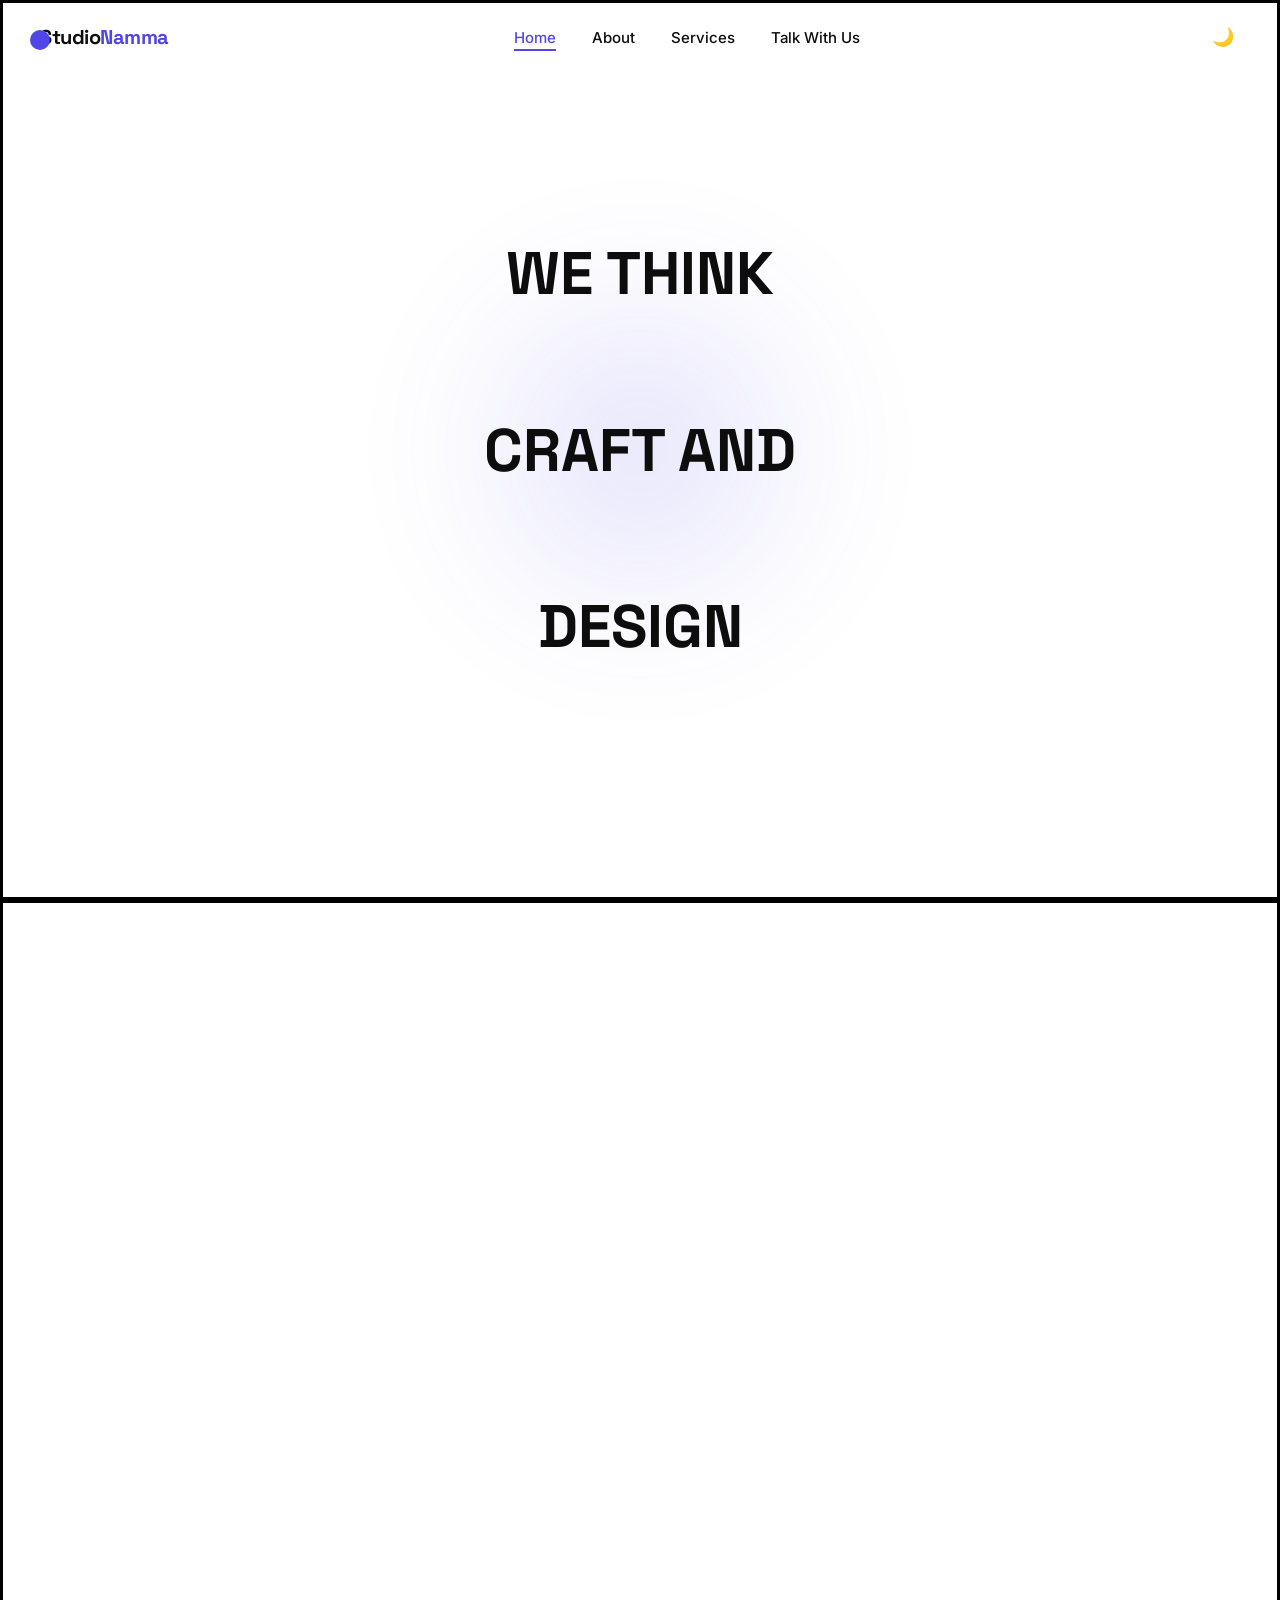
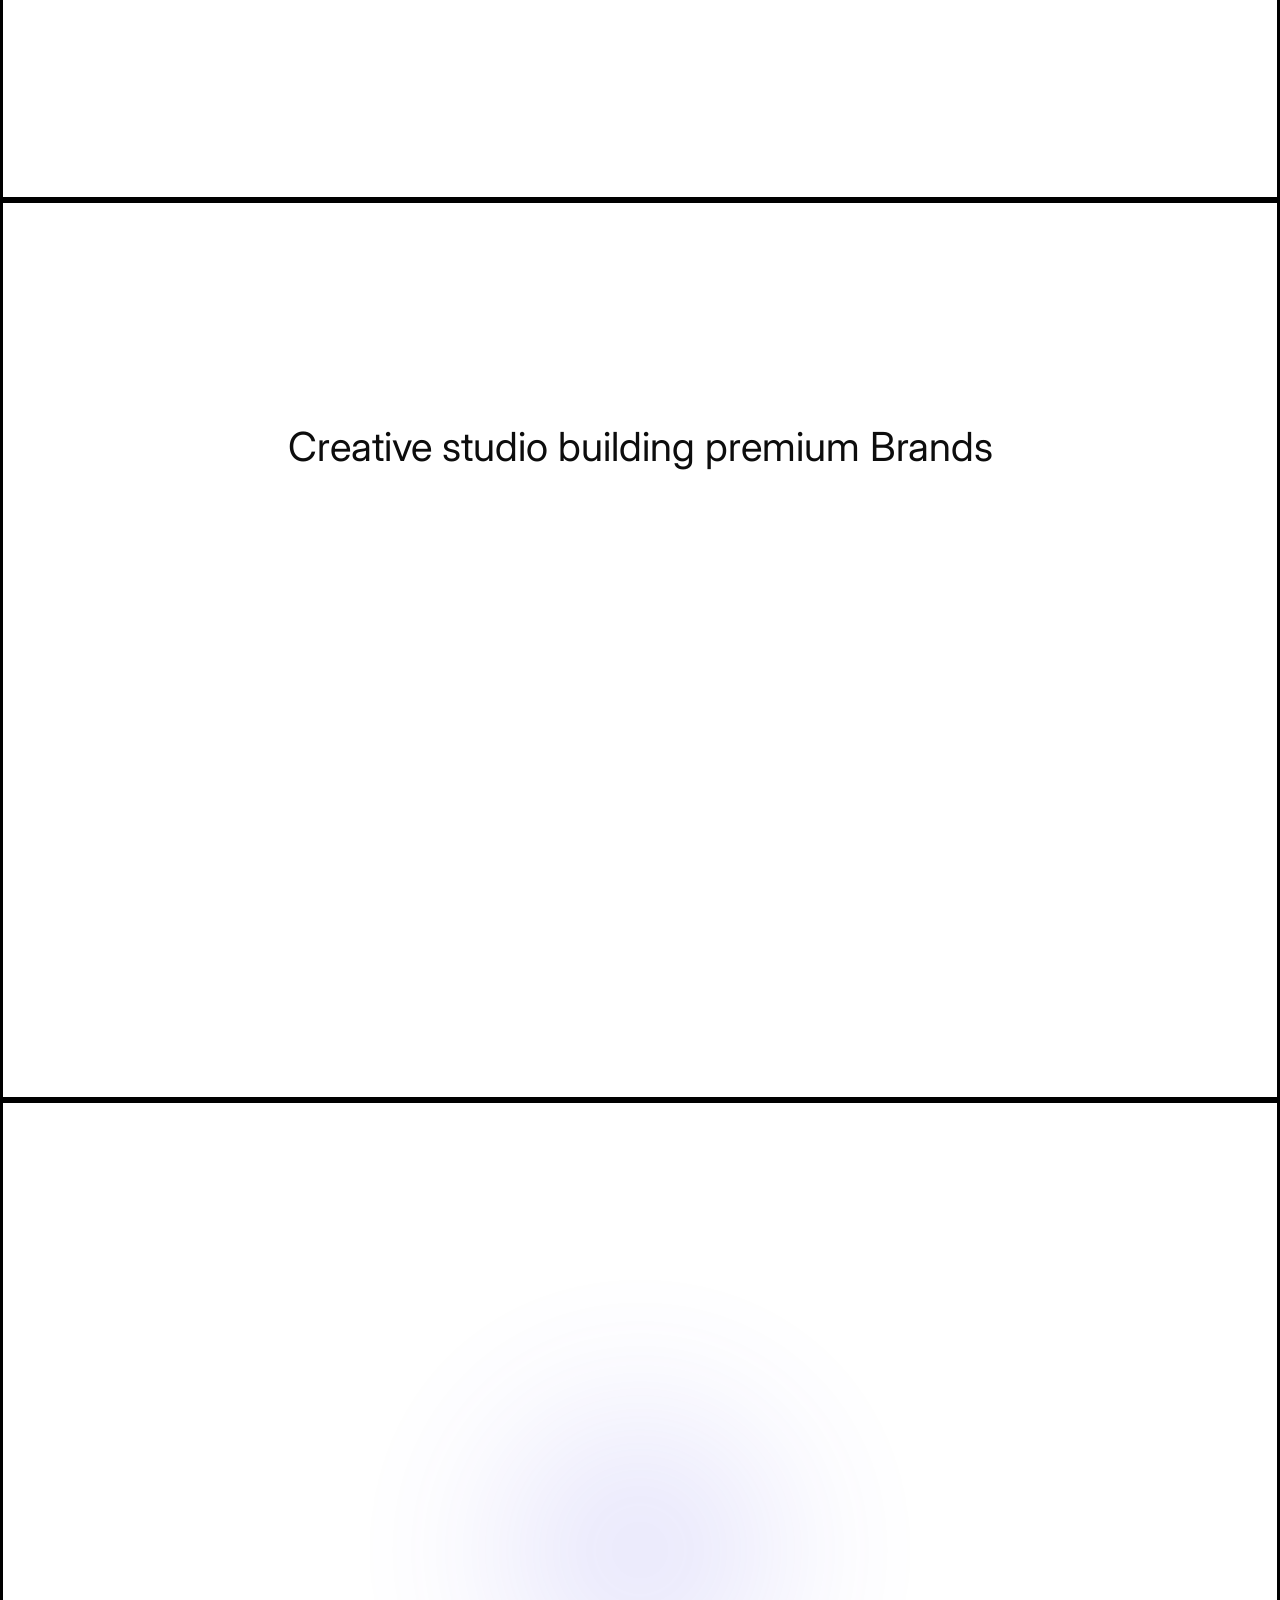
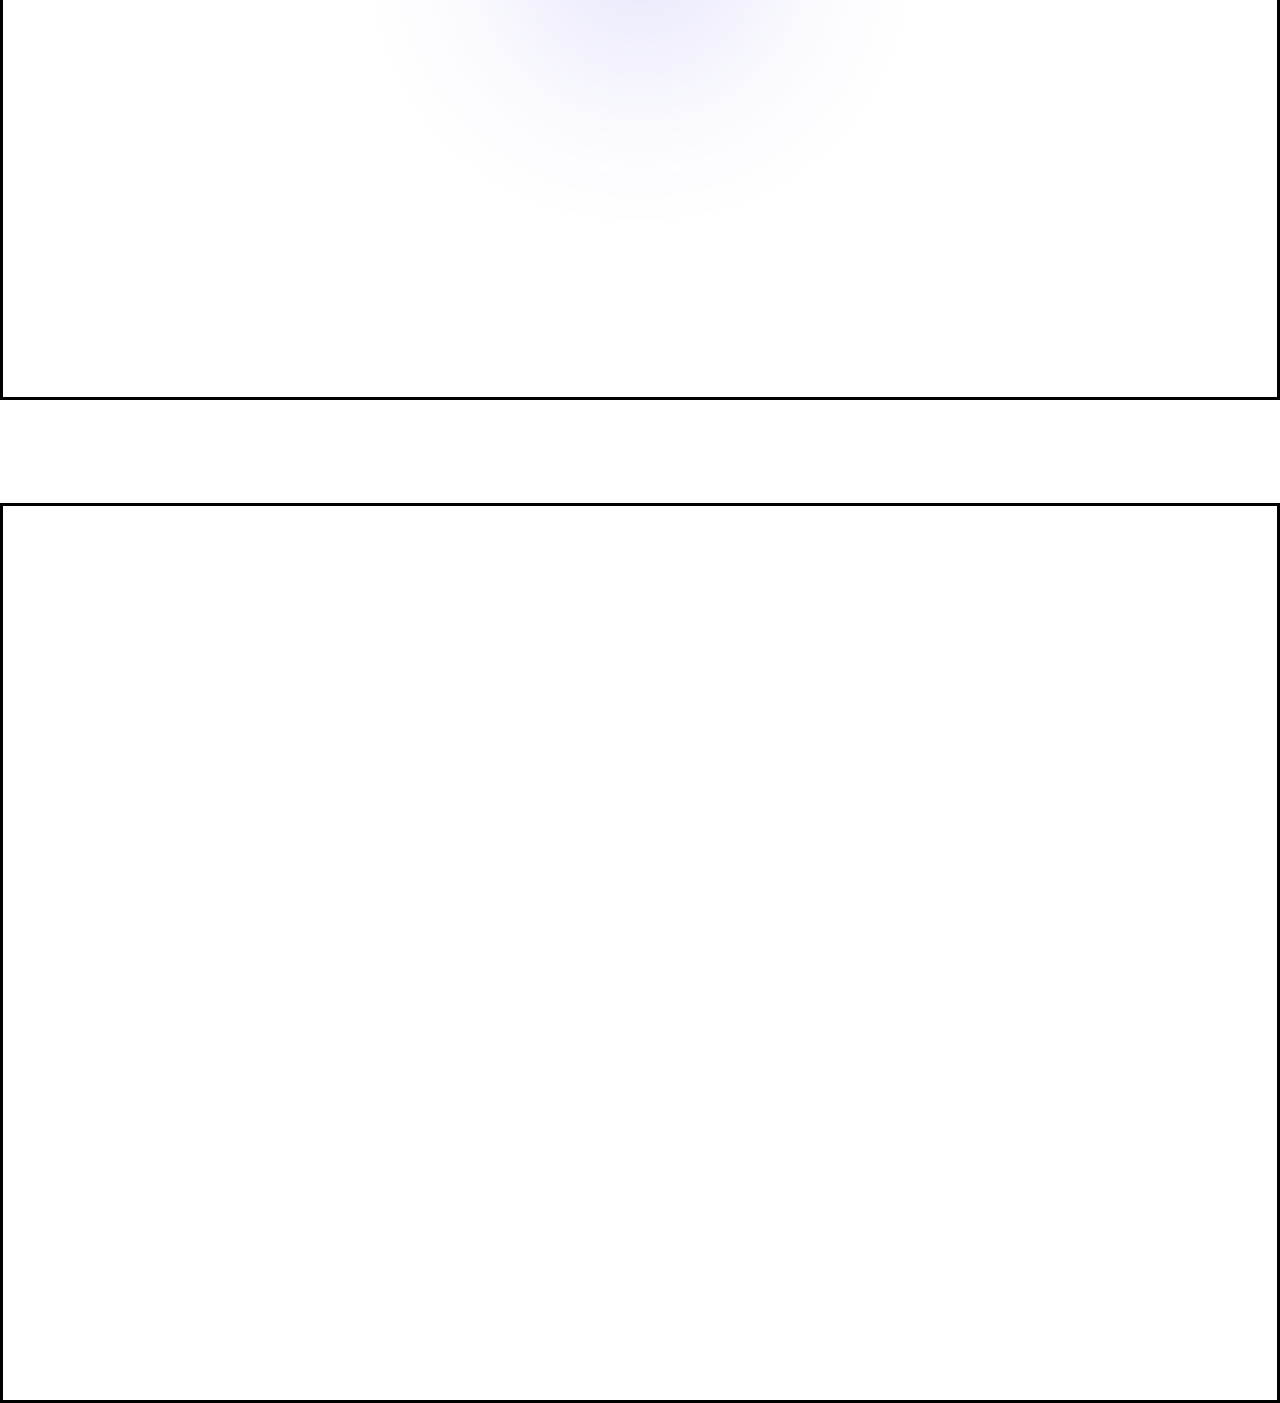
==== index.html @ 1e53c31f "Initial commit Created from https://vercel.com/new" ====
<!DOCTYPE html>
<html lang="en">

<head>
  <meta charset="UTF-8">
  <meta name="viewport" content="width=device-width, initial-scale=1.0">
  <title>Studio Namma — Home</title>
  <link rel="stylesheet" href="./nav.css">
  <style>
    .section {
      border: 3px solid black;
      font-size: 250%;
    }

    .section > iframe {
      width: 100%;
      height: 100%;
      pointer-events: none;
    }

    .gallery-grid {
      display: grid;
      grid-template-columns: repeat(2, 1fr);
      gap: 15px;
      overflow: hidden;
      padding: 24px;
    }

    .gallery-grid > div > img {
      width: 100%;
    }

    .slide-left {
      transform: translateX(-50%) translateY(40%) rotateZ(-20deg);
      transition: transform 0.6s cubic-bezier(0.65, 0, 0.35, 1);
    }

    .slide-right {
      transform: translateX(50%) translateY(40%) rotateZ(20deg);
      transition: transform 0.6s cubic-bezier(0.65, 0, 0.35, 1);
    }

    .gallery-grid > .show > img {
      transform: translateX(0);
    }

    #video-preview {
      position: fixed;
      left: 0;
      top: 0;
      transform: translate(0%, 0%);
      border: 2px solid black;
      z-index: 9999;
      width: 100px;
      height: 180px;
      display: none;
      transition: width .3s cubic-bezier(0.65, 0, 0.35, 1), height .3s cubic-bezier(0.65, 0, 0.35, 1);
      pointer-events: none;
    }

    #video-preview iframe {
      width: 100%;
      height: 100%;
    }

    .showcase h1 {
      transition: color 0.3s ease;
    }
  </style>
</head>

<body>
  <div id="progress-bar"></div>

  <nav class="navbar" id="navbar">
    <a href="index.html" class="brand">Studio<span>Namma</span></a>

    <ul class="nav-menu" id="navMenu">
      <li><a href="index.html">Home</a></li>
      <li><a href="about.html">About</a></li>
      <li><a href="services.html">Services</a></li>
      <li><a href="contact.html">Talk With Us</a></li>
    </ul>

    <div class="nav-actions">
      <button id="themeSwitch" class="theme-switch" aria-label="Toggle dark mode">🌙</button>
      <button id="menuToggle" class="menu-toggle" aria-label="Open menu">
        <span></span><span></span><span></span>
      </button>
    </div>
  </nav>

  <div id="pointer"></div>

  <div id="video-preview">
    <iframe src="https://player.vimeo.com/video/1127104834?background=1&autoplay=1&muted=1&loop=1" frameborder="0"
      allow="autoplay; fullscreen">
    </iframe>
  </div>

  <section class="section">
    <div class="glow"></div>
    <h1 class="animate">WE THINK</h1>
    <h1 class="animate">CRAFT AND</h1>
    <h1 class="animate">DESIGN</h1>
  </section>

  <section class="section">
    <iframe
      src="https://player.vimeo.com/video/1127104834?background=1&amp;badge=0&amp;autopause=0&amp;player_id=0&amp;app_id=58479&amp;autoplay=1&amp;muted=1&amp;loop=1"
      frameborder="0" allow="autoplay; fullscreen; picture-in-picture; clipboard-write; encrypted-media; web-share"
      referrerpolicy="strict-origin-when-cross-origin" title="Showreel_Namma_EN" data-ready="true">
    </iframe>
  </section>

  <section class="section">
    <p class="reveal-up">Creative studio building premium Brands</p>
    <h2 class="animate">It's never "just a website."
      Every detail matters.
      We craft digital experiences.
      Your design. Our obsession.
      Your brand. Our playground.</h2>
  </section>

  <section class="section">
    <div class="glow"></div>
    <h1 class="animate">PLAYGROUND</h1>
  </section>


  <section class="gallery-grid">
    <div>
      <img class="slide-left"
        src="https://cdn.prod.website-files.com/67aca0c732855fc2a1f2c4fc/68beb68ead192a24f9ad4372_silvr%20case%20cover%20(1).webp"
        alt="">
    </div>
    <div>
      <img class="slide-right"
        src="https://cdn.prod.website-files.com/67aca0c732855fc2a1f2c4fc/68beb68ead192a24f9ad4372_silvr%20case%20cover%20(1).webp"
        alt="">
    </div>
    <div>
      <img class="slide-left"
        src="https://cdn.prod.website-files.com/67aca0c732855fc2a1f2c4fc/68beb68ead192a24f9ad4372_silvr%20case%20cover%20(1).webp"
        alt="">
    </div>
    <div>
      <img class="slide-right"
        src="https://cdn.prod.website-files.com/67aca0c732855fc2a1f2c4fc/68beb68ead192a24f9ad4372_silvr%20case%20cover%20(1).webp"
        alt="">
    </div>
  </section>


  <section class="section showcase">
    <h1 class="animate">ART DIRECTION</h1>
    <h1 class="animate">BRANDING</h1>
    <h1 class="animate">WEBFLOW</h1>
  </section>

  <script src="./nav.js"></script>

  <script>
    let observer2 = new IntersectionObserver((entries) => {
      entries.forEach((entry) => {
        if (entry.isIntersecting == true) {
          entry.target.classList.add("show")
        }
      })
    })

    let images = document.querySelectorAll(".gallery-grid > div");

    images.forEach((img) => {
      observer2.observe(img)
    })


    let list = document.querySelectorAll(".showcase > h1");

    list.forEach((element) => {
      element.addEventListener("mouseenter", (event) => {
        list.forEach((text) => {
          if (text.innerText == event.target.innerText) {
            text.style.color = "black"
          }
          else {
            text.style.color = "gray"
          }
        })
      })
    })


    const pointer = document.getElementById("pointer");
    let videoPreview = document.getElementById("video-preview")

    document.addEventListener("mousemove", (e) => {
      videoPreview.style.left = e.clientX + "px";
      videoPreview.style.top = e.clientY + "px";
    });

    const sections = document.querySelectorAll(".section");

    sections.forEach((section, index) => {
      section.addEventListener("mouseenter", () => {
        if (index === 0) {
          videoPreview.style.transform = "translate(20%, 20%)";
          videoPreview.style.display = "block";
          pointer.style.display = "none"
        } else {
          pointer.style.display = "block"
          videoPreview.style.display = "none";
        }
      });

      section.addEventListener("mouseleave", () => {
        videoPreview.style.display = "none";
        pointer.style.display = "block"
      });
    });
  </script>
</body>

</html>
---- nav.css ----
@import url('https://fonts.googleapis.com/css2?family=Space+Grotesk:wght@400;500;700&family=Inter:wght@400;500&display=swap');

:root {
  --bg: #ffffff;
  --text: #0d0d0d;
  --accent: #4f46e5;
  --gray: #767676;
  --nav-bg: rgba(255, 255, 255, 0.85);
}

html[data-theme="dark"] {
  --bg: #0d0d0d;
  --text: #ffffff;
  --gray: #a0a0a0;
  --nav-bg: rgba(13, 13, 13, 0.85);
}

* {
  box-sizing: border-box;
}

html {
  scroll-behavior: smooth;
}

body {
  margin: 0;
  font-family: 'Inter', sans-serif;
  background: var(--bg);
  color: var(--text);
  opacity: 0;
  animation: pageFadeIn 0.9s cubic-bezier(0.16, 1, 0.3, 1) forwards;
  transition: background 0.4s cubic-bezier(0.65, 0, 0.35, 1), color 0.4s cubic-bezier(0.65, 0, 0.35, 1);
}

@keyframes pageFadeIn {
  from {
    opacity: 0;
    transform: translateY(12px);
  }
  to {
    opacity: 1;
    transform: translateY(0);
  }
}

h1, h2, h3, .brand {
  font-family: 'Space Grotesk', sans-serif;
}

#progress-bar {
  position: fixed;
  top: 0;
  left: 0;
  height: 3px;
  width: 0%;
  background: var(--accent);
  z-index: 1200;
  transition: width 0.12s ease-out;
}

.navbar {
  position: fixed;
  top: 0;
  left: 0;
  width: 100%;
  display: flex;
  align-items: center;
  justify-content: space-between;
  padding: 24px 40px;
  z-index: 1000;
  background: transparent;
  transition: background 0.4s cubic-bezier(0.65, 0, 0.35, 1), padding 0.4s cubic-bezier(0.65, 0, 0.35, 1), backdrop-filter 0.4s ease;
}

.navbar.scrolled {
  background: var(--nav-bg);
  backdrop-filter: blur(10px);
  padding: 16px 40px;
  box-shadow: 0 1px 0 rgba(128, 128, 128, 0.15);
}

.brand {
  font-weight: 700;
  font-size: 20px;
  text-decoration: none;
  color: var(--text);
  letter-spacing: -0.5px;
  display: inline-block;
  transition: letter-spacing 0.3s cubic-bezier(0.65, 0, 0.35, 1);
}

.brand:hover {
  letter-spacing: 0.5px;
}

.brand span {
  color: var(--accent);
}

.nav-menu {
  display: flex;
  list-style: none;
  gap: 36px;
  margin: 0;
  padding: 0;
}

.nav-menu a {
  position: relative;
  text-decoration: none;
  color: var(--text);
  font-size: 15px;
  font-weight: 500;
  padding-bottom: 4px;
  transition: color 0.3s ease;
}

.nav-menu a::after {
  content: "";
  position: absolute;
  left: 0;
  bottom: 0;
  width: 100%;
  height: 2px;
  background: var(--accent);
  transform: scaleX(0);
  transform-origin: right;
  transition: transform 0.35s cubic-bezier(0.65, 0, 0.35, 1);
}

.nav-menu a:hover::after,
.nav-menu a.active::after {
  transform: scaleX(1);
  transform-origin: left;
}

.nav-menu a:hover {
  color: var(--accent);
}

.nav-menu a.active {
  color: var(--accent);
}

.nav-actions {
  display: flex;
  align-items: center;
  gap: 18px;
}

.theme-switch {
  border: none;
  background: none;
  font-size: 18px;
  cursor: pointer;
  line-height: 1;
  transition: transform 0.4s cubic-bezier(0.34, 1.56, 0.64, 1);
}

.theme-switch:hover {
  transform: scale(1.25) rotate(20deg);
}

.theme-switch:active {
  transform: scale(0.9) rotate(20deg);
}

.menu-toggle {
  display: none;
  flex-direction: column;
  justify-content: space-between;
  width: 26px;
  height: 18px;
  border: none;
  background: none;
  cursor: pointer;
  padding: 0;
  z-index: 1001;
}

.menu-toggle span {
  display: block;
  height: 2px;
  width: 100%;
  background: var(--text);
  border-radius: 2px;
  transition: transform 0.35s cubic-bezier(0.65, 0, 0.35, 1), opacity 0.25s ease;
}

.menu-toggle.open span:nth-child(1) {
  transform: translateY(8px) rotate(45deg);
}

.menu-toggle.open span:nth-child(2) {
  opacity: 0;
}

.menu-toggle.open span:nth-child(3) {
  transform: translateY(-8px) rotate(-45deg);
}

@media (max-width: 768px) {
  .menu-toggle {
    display: flex;
  }

  .nav-menu {
    position: fixed;
    top: 0;
    right: 0;
    height: 100vh;
    width: 70%;
    max-width: 320px;
    background: var(--bg);
    flex-direction: column;
    justify-content: center;
    align-items: flex-start;
    padding: 40px;
    gap: 28px;
    transform: translateX(100%);
    transition: transform 0.5s cubic-bezier(0.65, 0, 0.35, 1);
    box-shadow: -4px 0 30px rgba(0, 0, 0, 0.15);
  }

  .nav-menu.open {
    transform: translateX(0);
  }

  .nav-menu li {
    opacity: 0;
    transform: translateY(12px);
    transition: opacity 0.4s ease, transform 0.4s ease;
  }

  .nav-menu.open li {
    opacity: 1;
    transform: translateY(0);
  }

  .nav-menu.open li:nth-child(1) { transition-delay: 0.1s; }
  .nav-menu.open li:nth-child(2) { transition-delay: 0.18s; }
  .nav-menu.open li:nth-child(3) { transition-delay: 0.26s; }
  .nav-menu.open li:nth-child(4) { transition-delay: 0.34s; }

  .nav-menu a {
    font-size: 22px;
  }
}

.section {
  position: relative;
  display: flex;
  flex-direction: column;
  align-items: center;
  justify-content: center;
  min-height: 100vh;
  text-align: center;
  padding: 100px 24px;
  overflow: hidden;
}

.animate {
  transform: rotateX(90deg);
  transition: transform 1s cubic-bezier(0.65, 0, 0.35, 1);
  transform-origin: bottom;
  text-align: center;
}

.animate.show {
  transform: rotateX(0deg);
}

.reveal-up {
  opacity: 0;
  transform: translateY(36px);
  transition: opacity 0.8s cubic-bezier(0.16, 1, 0.3, 1), transform 0.8s cubic-bezier(0.16, 1, 0.3, 1);
  transition-delay: var(--reveal-delay, 0s);
}

.reveal-up.show {
  opacity: 1;
  transform: translateY(0);
}

.glow {
  position: absolute;
  width: 420px;
  height: 420px;
  border-radius: 50%;
  background: radial-gradient(circle, var(--accent) 0%, transparent 70%);
  opacity: 0.18;
  filter: blur(70px);
  animation: floatGlow 9s ease-in-out infinite;
  pointer-events: none;
  z-index: 0;
}

@keyframes floatGlow {
  0%, 100% {
    transform: translate(0, 0) scale(1);
  }
  50% {
    transform: translate(40px, -50px) scale(1.15);
  }
}

.section > *:not(.glow) {
  position: relative;
  z-index: 1;
}

@keyframes gentlePulse {
  0%, 100% {
    box-shadow: 0 0 0 0 rgba(79, 70, 229, 0.35);
  }
  50% {
    box-shadow: 0 0 0 14px rgba(79, 70, 229, 0);
  }
}

.pulse {
  animation: gentlePulse 2.4s ease-in-out infinite;
}

.pulse:hover {
  animation: none;
}

#pointer {
  position: fixed;
  left: 0;
  top: 0;
  width: 20px;
  height: 20px;
  background: var(--accent);
  border-radius: 50%;
  pointer-events: none;
  transform: translate(150%, 150%);
  z-index: 9999;
  transition: width 0.3s cubic-bezier(0.65, 0, 0.35, 1), height 0.3s cubic-bezier(0.65, 0, 0.35, 1), background 0.3s ease, border 0.3s ease;
}

#pointer.pointer-expand {
  width: 46px;
  height: 46px;
  background: rgba(79, 70, 229, 0.18);
  border: 1.5px solid var(--accent);
}

@media (max-width: 768px) {
  #pointer {
    display: none;
  }
}
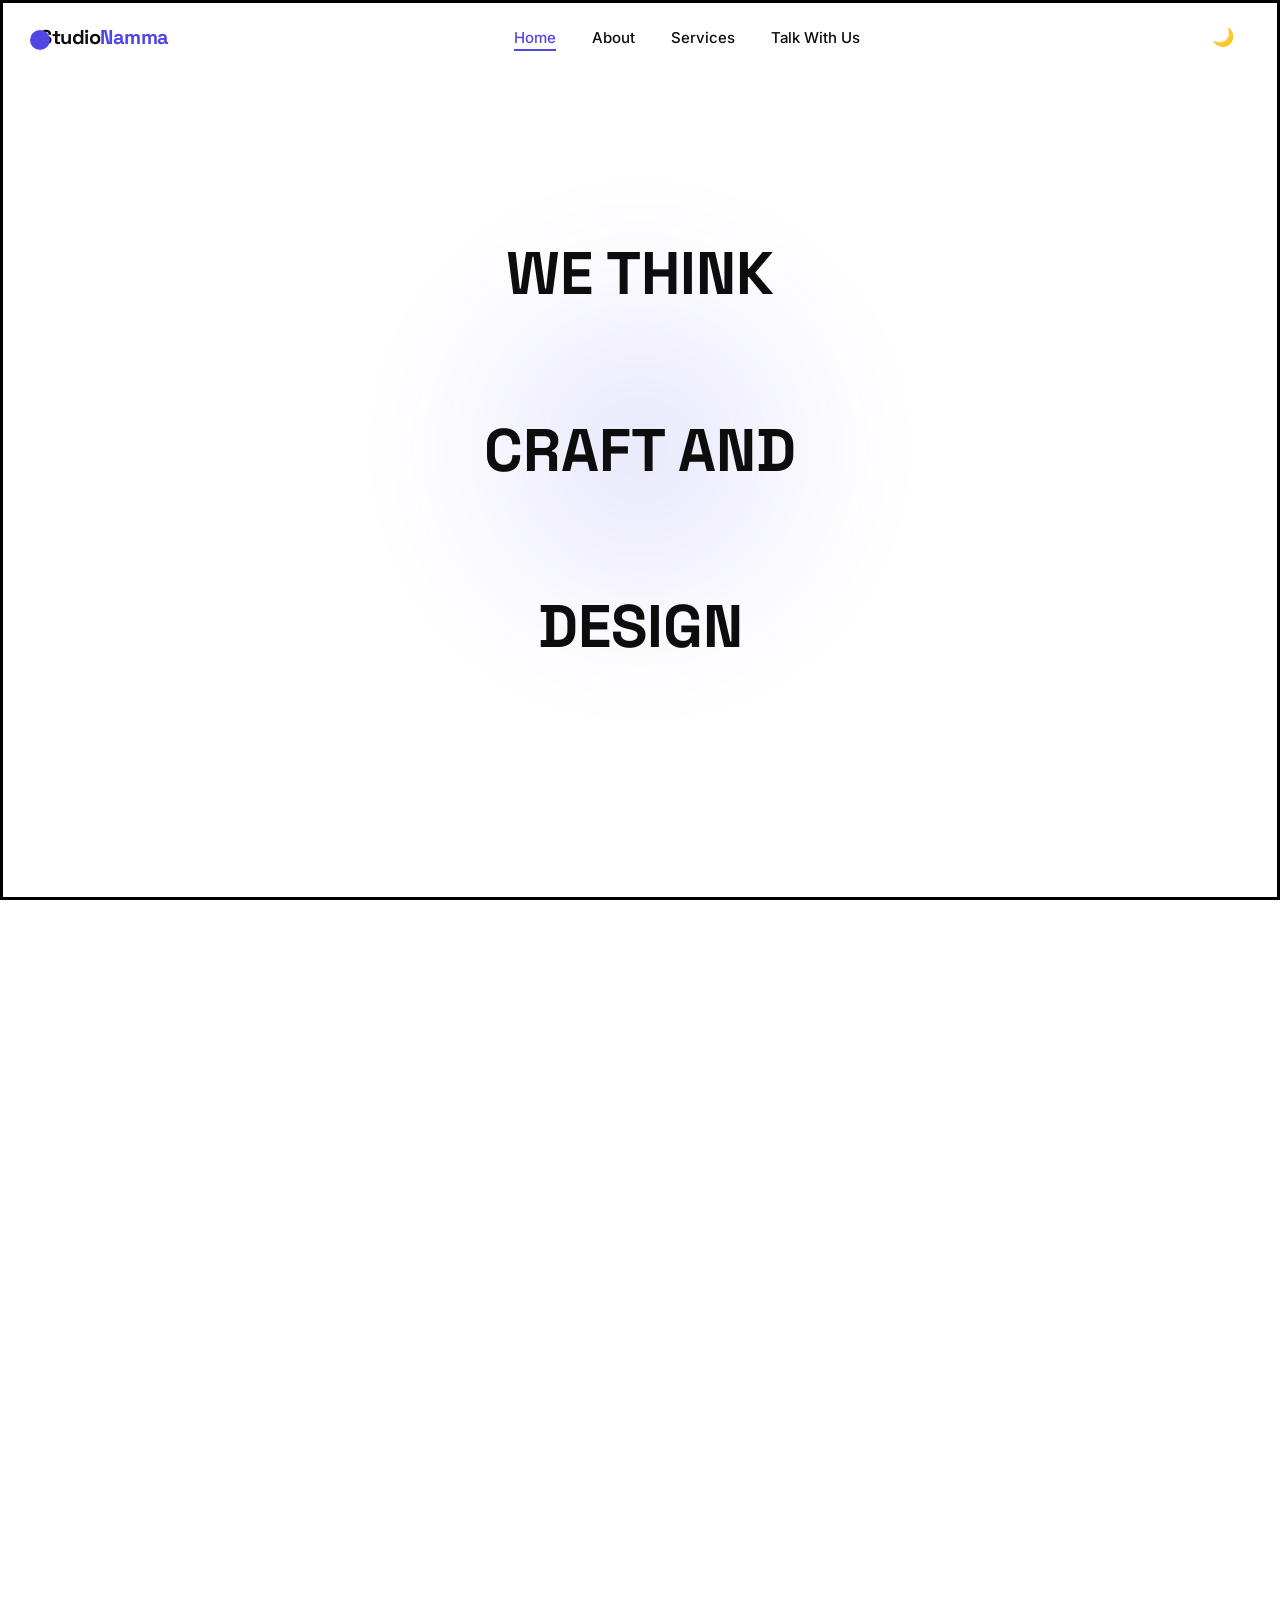
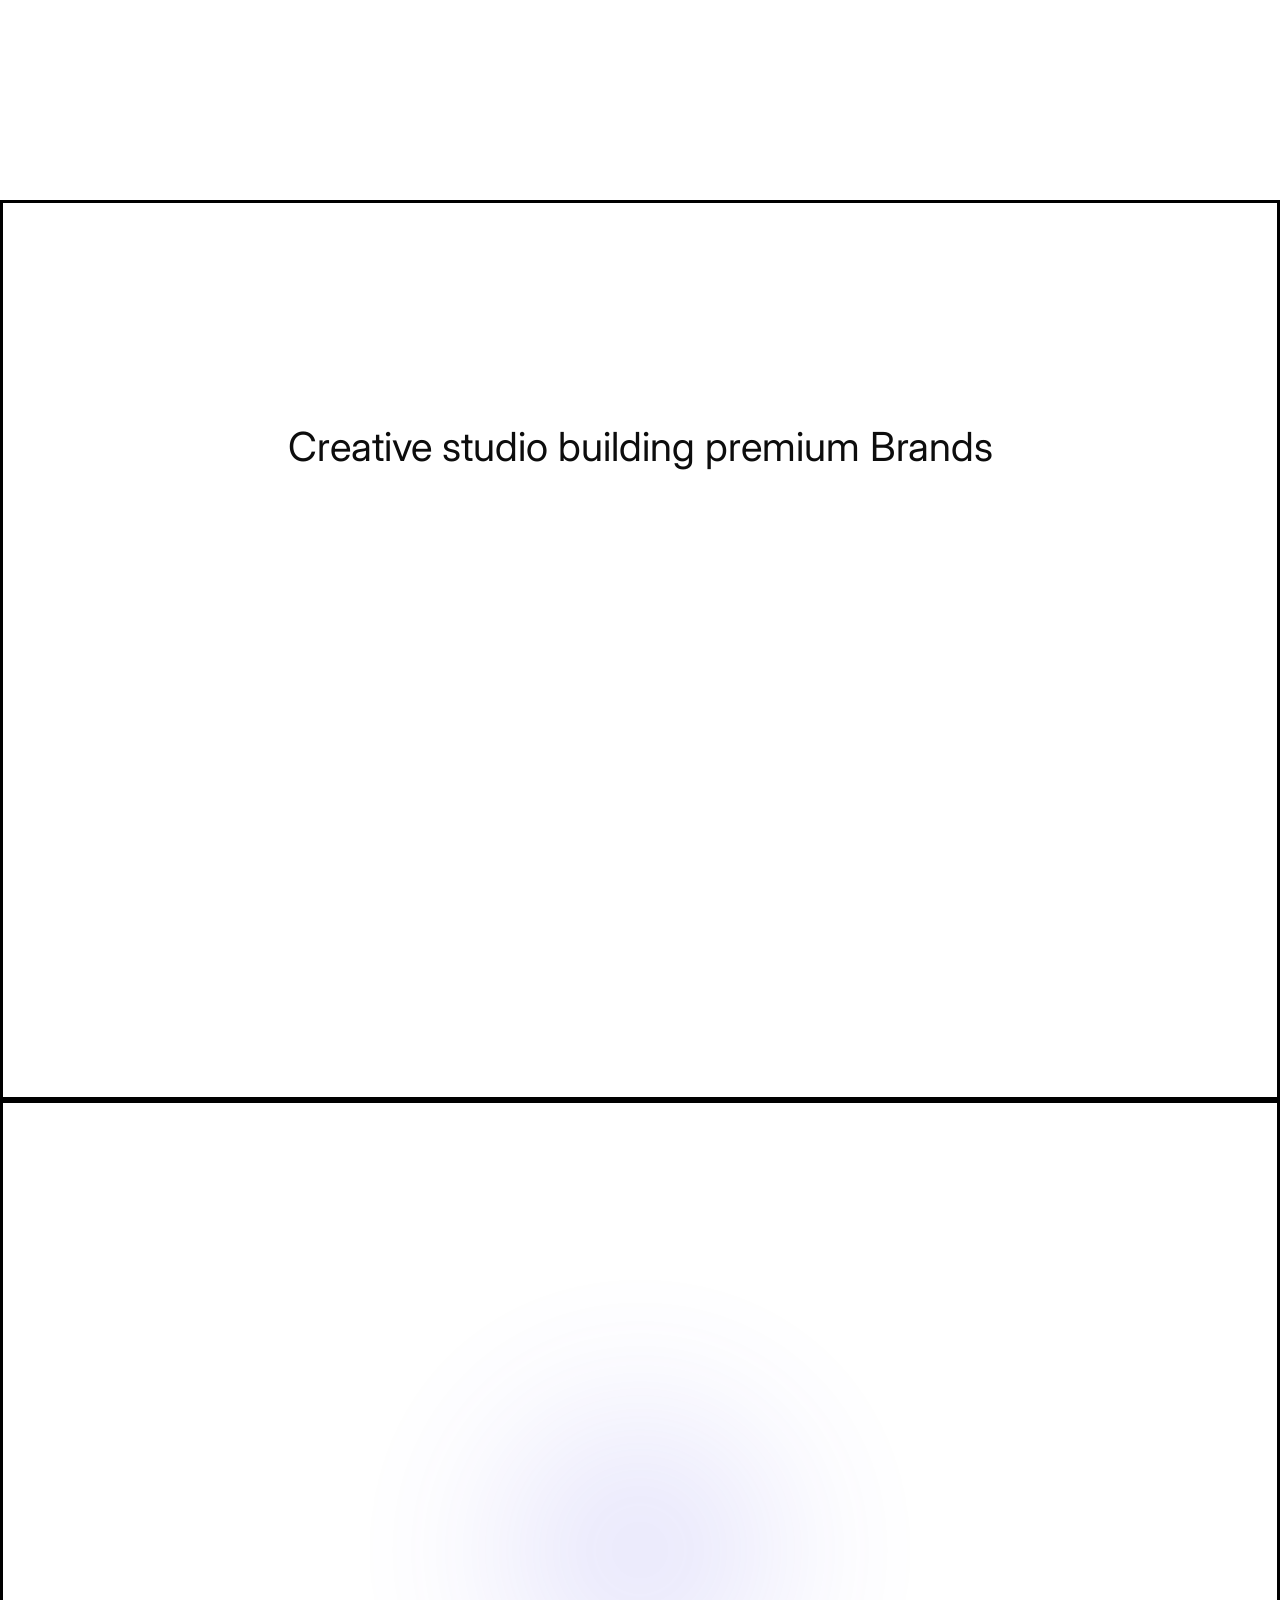
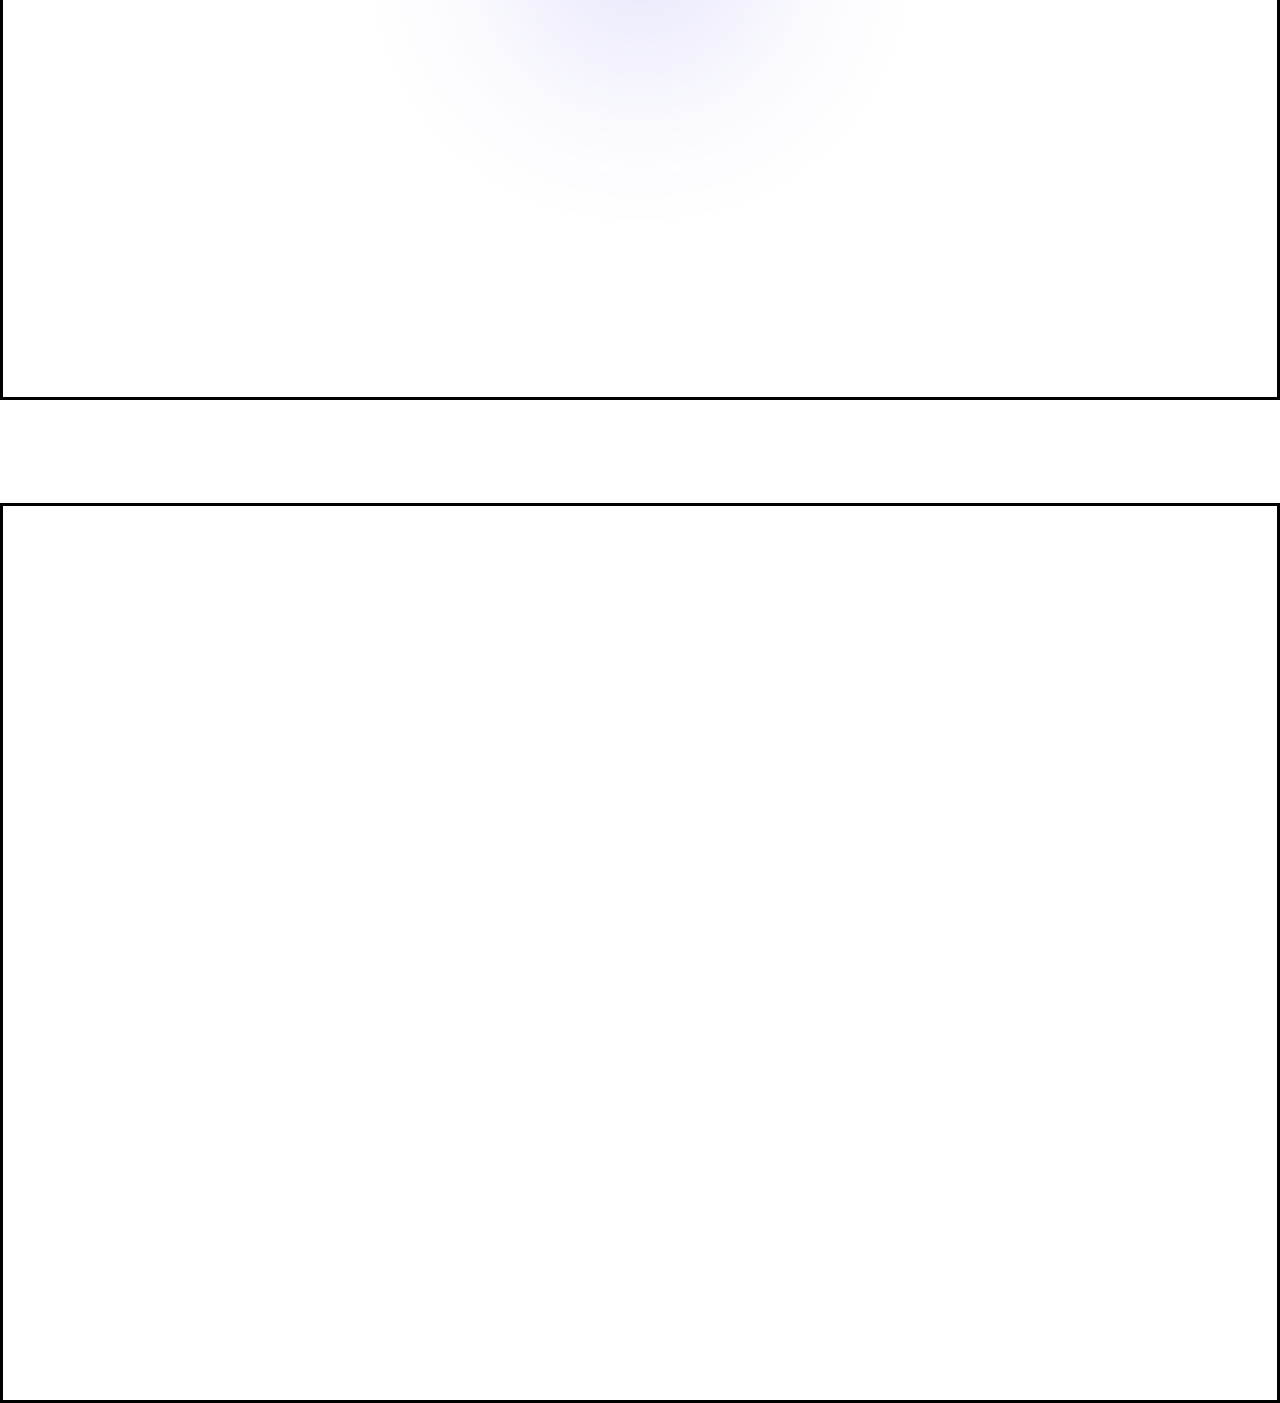
==== commit 7bb3acc9: "Add video section with iframe to index.html" ====
--- a/index.html
+++ b/index.html
@@ -66,6 +66,23 @@
     .showcase h1 {
       transition: color 0.3s ease;
     }
+
+    .video-section {
+    position: relative;
+    width: 100%;
+    height: 100vh;
+    padding: 0;
+    margin: 0;
+    overflow: hidden;
+}
+
+.video-section iframe {
+    position: absolute;
+    inset: 0;
+    width: 100%;
+    height: 100%;
+    border: 0;
+}
   </style>
 </head>
 
@@ -105,7 +122,7 @@
     <h1 class="animate">DESIGN</h1>
   </section>
 
-  <section class="section">
+  <section class="video-section">
     <iframe
       src="https://player.vimeo.com/video/1127104834?background=1&amp;badge=0&amp;autopause=0&amp;player_id=0&amp;app_id=58479&amp;autoplay=1&amp;muted=1&amp;loop=1"
       frameborder="0" allow="autoplay; fullscreen; picture-in-picture; clipboard-write; encrypted-media; web-share"
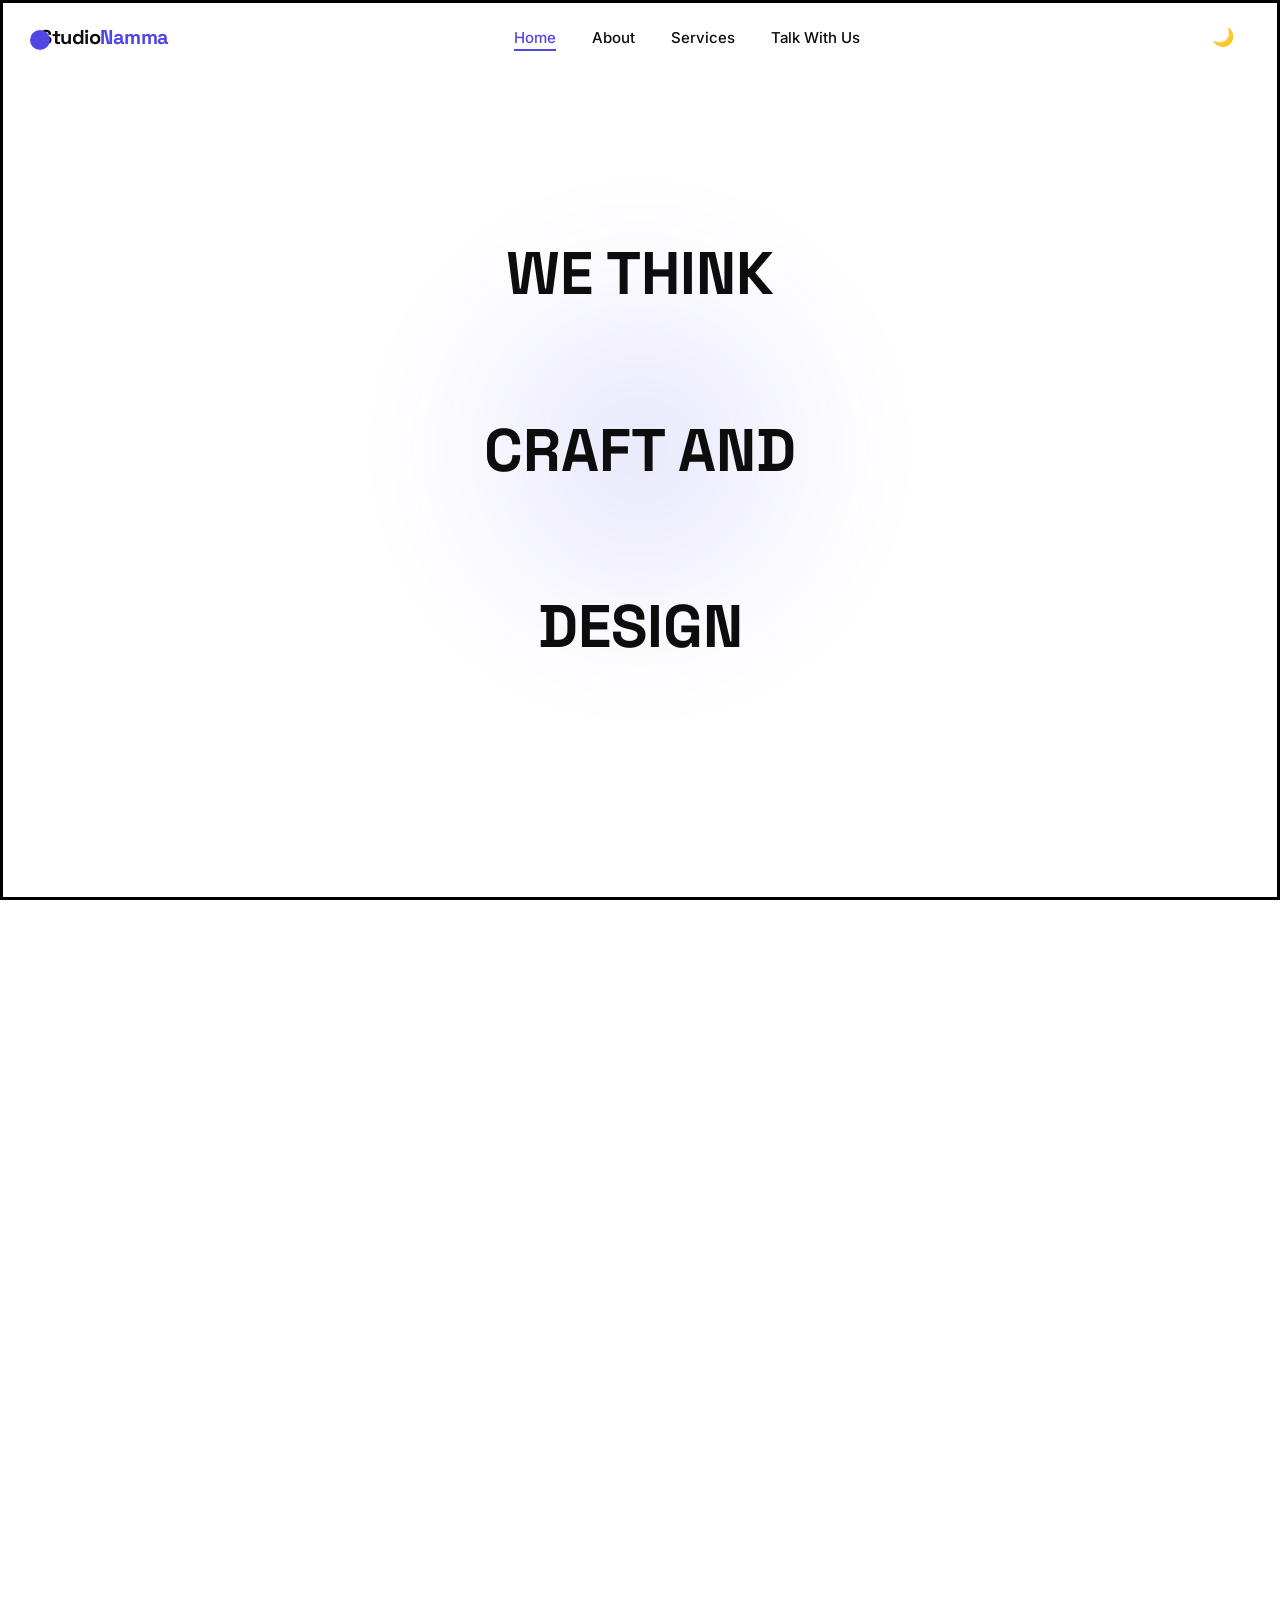
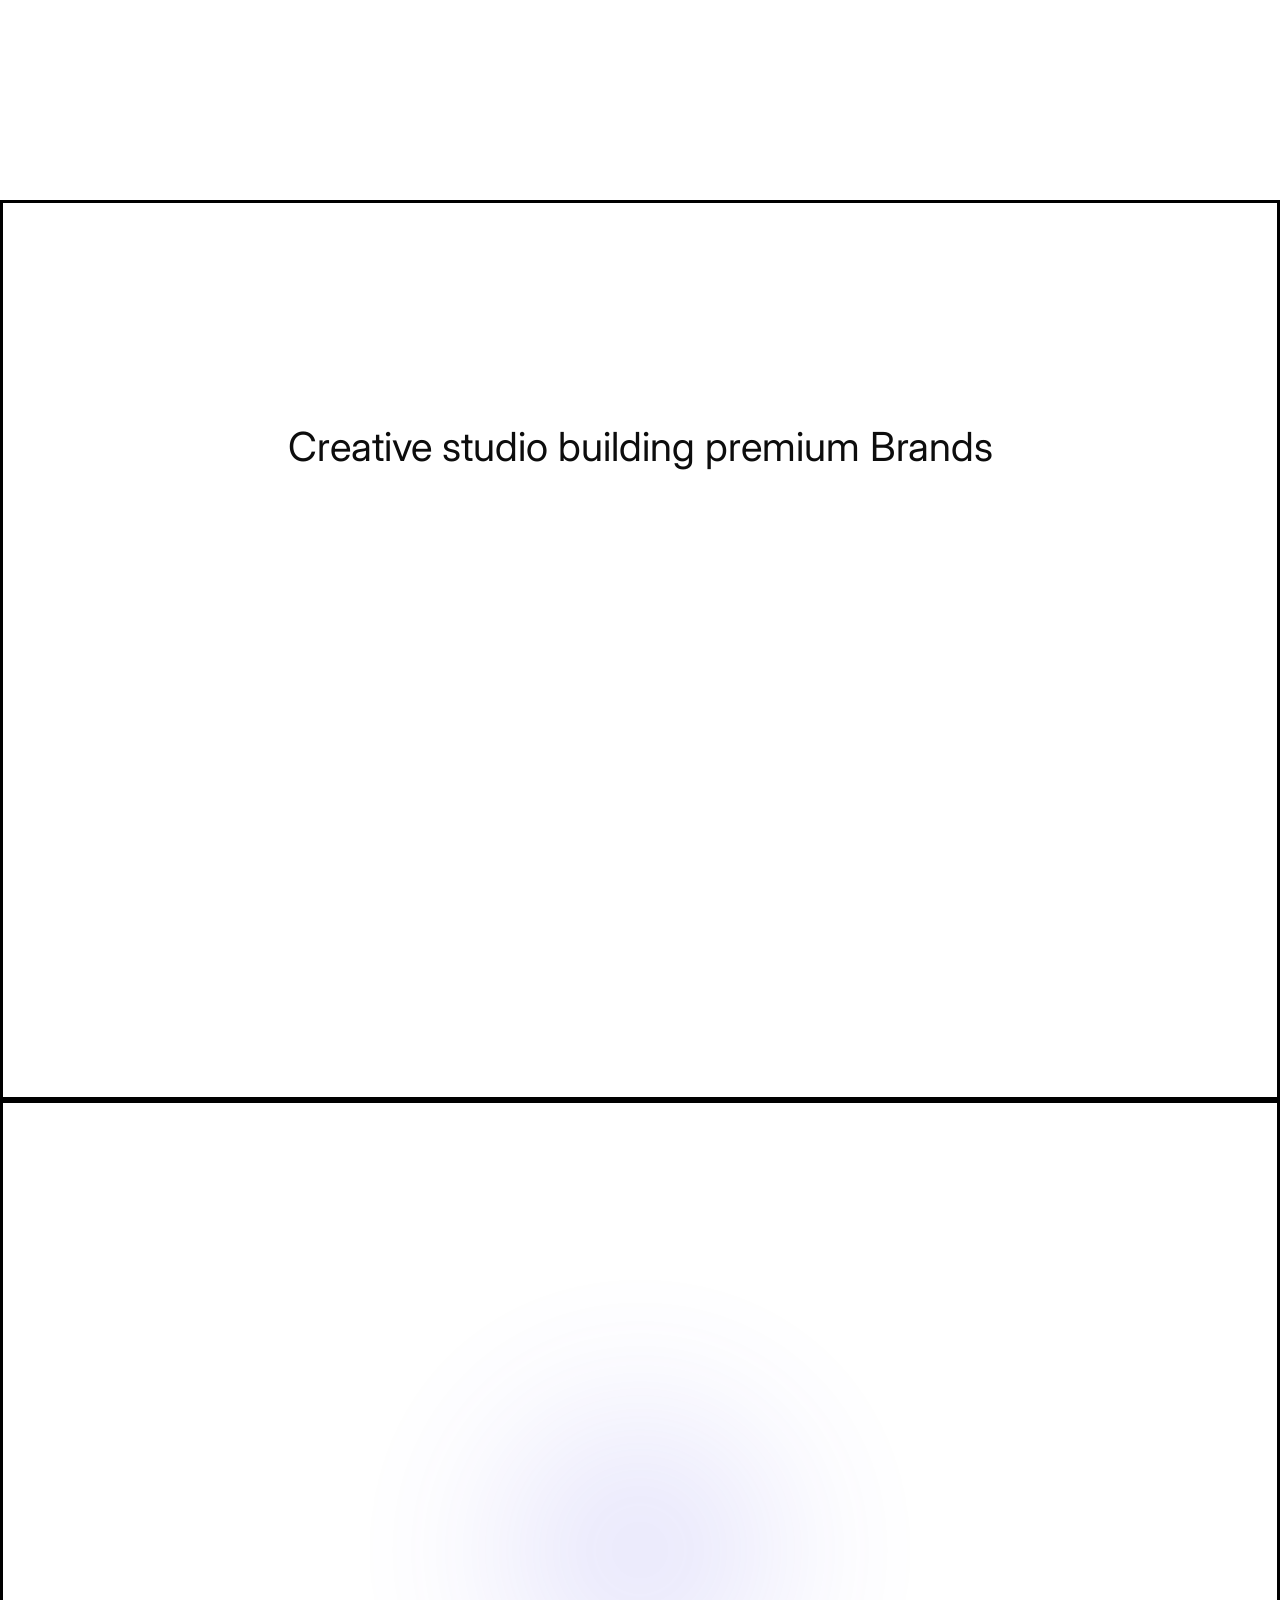
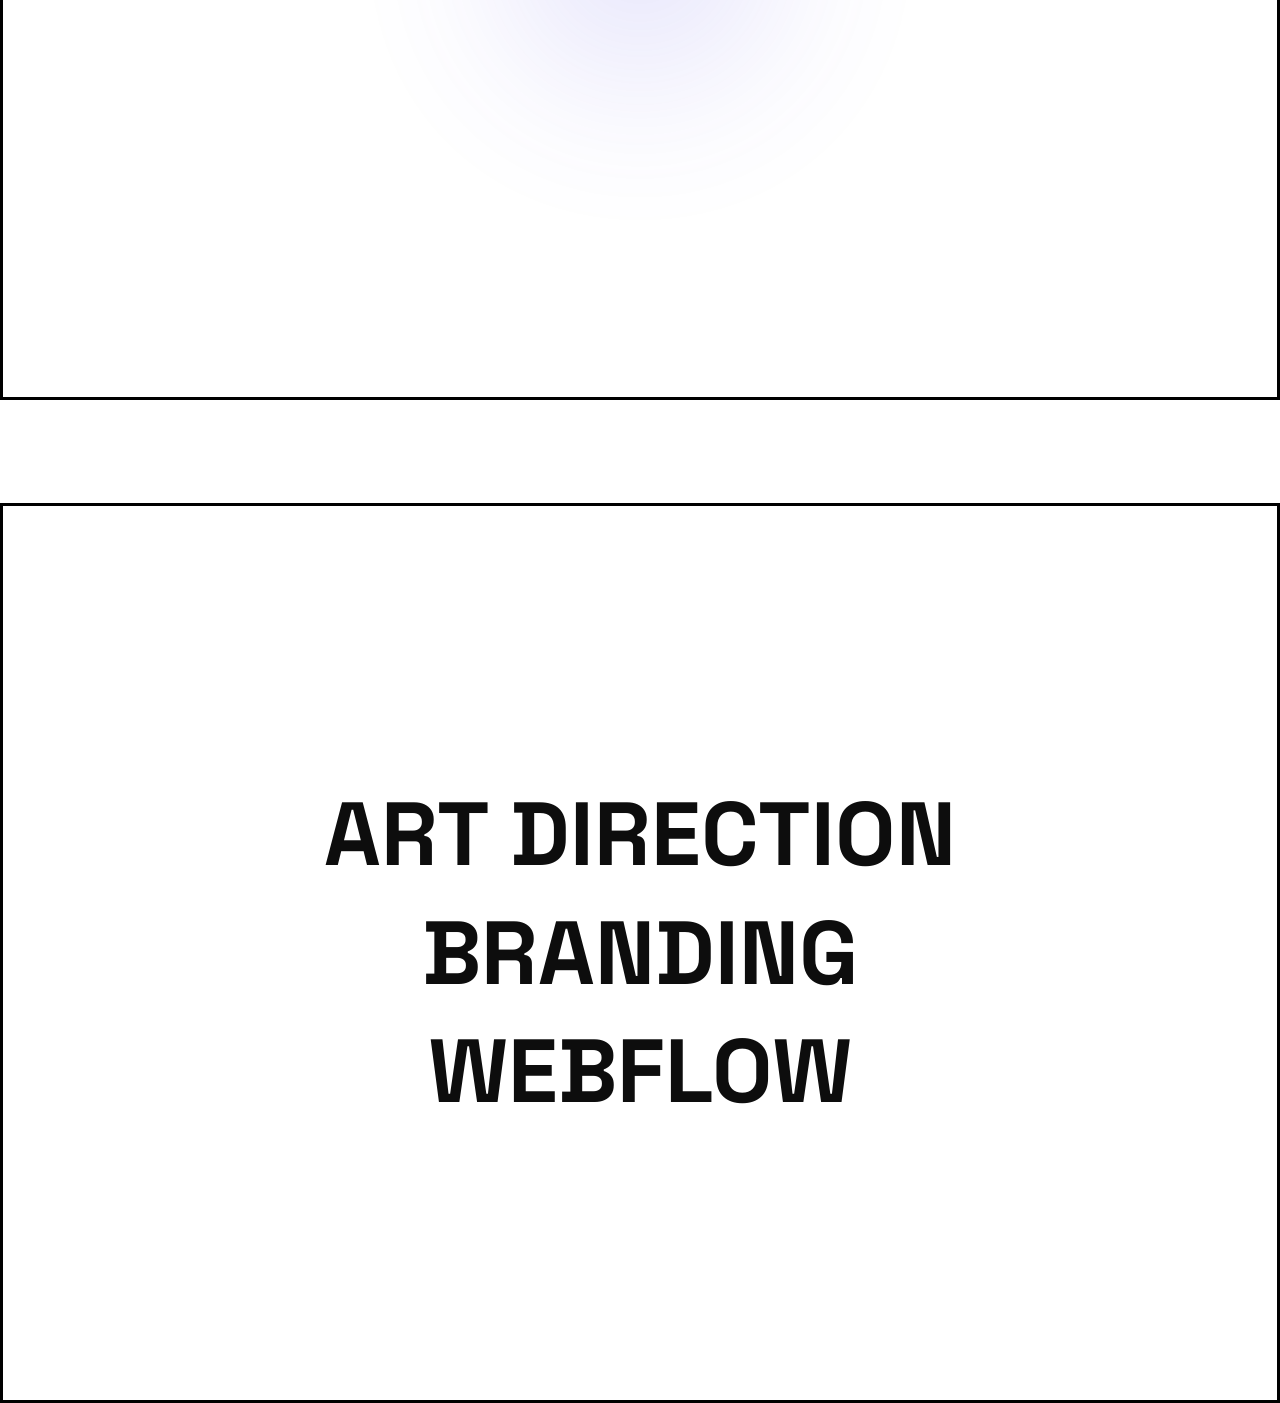
==== commit 3f624c52: "Enhance showcase section with animations Added animations for showcase section headings." ====
--- a/index.html
+++ b/index.html
@@ -83,6 +83,97 @@
     height: 100%;
     border: 0;
 }
+
+    .showcase {
+    position: relative;
+    height: 100vh;
+    overflow: hidden;
+
+    display: flex;
+    flex-direction: column;
+    justify-content: center;
+    align-items: center;
+
+    gap: 20px;
+}
+
+.showcase h1 {
+    margin: 0;
+    font-size: clamp(45px, 7vw, 110px);
+    font-weight: 700;
+    line-height: 1.1;
+
+    opacity: 0;
+}
+
+
+.showcase-left {
+    animation: slideFromLeft 1.5s cubic-bezier(.16,1,.3,1) forwards;
+}
+
+
+.showcase-center {
+    animation: slideFromTop 1.5s cubic-bezier(.16,1,.3,1) 0.25s forwards;
+}
+
+
+.showcase-right {
+    animation: slideFromRight 1.5s cubic-bezier(.16,1,.3,1) 0.5s forwards;
+}
+
+
+@keyframes slideFromLeft {
+    0% {
+        opacity: 0;
+        transform: translateX(-100vw);
+    }
+
+    70% {
+        opacity: 1;
+        transform: translateX(30px);
+    }
+
+    100% {
+        opacity: 1;
+        transform: translateX(0);
+    }
+}
+
+
+@keyframes slideFromTop {
+    0% {
+        opacity: 0;
+        transform: translateY(-100vh);
+    }
+
+    70% {
+        opacity: 1;
+        transform: translateY(30px);
+    }
+
+    100% {
+        opacity: 1;
+        transform: translateY(0);
+    }
+}
+
+
+@keyframes slideFromRight {
+    0% {
+        opacity: 0;
+        transform: translateX(100vw);
+    }
+
+    70% {
+        opacity: 1;
+        transform: translateX(-30px);
+    }
+
+    100% {
+        opacity: 1;
+        transform: translateX(0);
+    }
+}
   </style>
 </head>
 
@@ -170,10 +261,10 @@
 
 
   <section class="section showcase">
-    <h1 class="animate">ART DIRECTION</h1>
-    <h1 class="animate">BRANDING</h1>
-    <h1 class="animate">WEBFLOW</h1>
-  </section>
+    <h1 class="showcase-left">ART DIRECTION</h1>
+    <h1 class="showcase-center">BRANDING</h1>
+    <h1 class="showcase-right">WEBFLOW</h1>
+</section>
 
   <script src="./nav.js"></script>
 
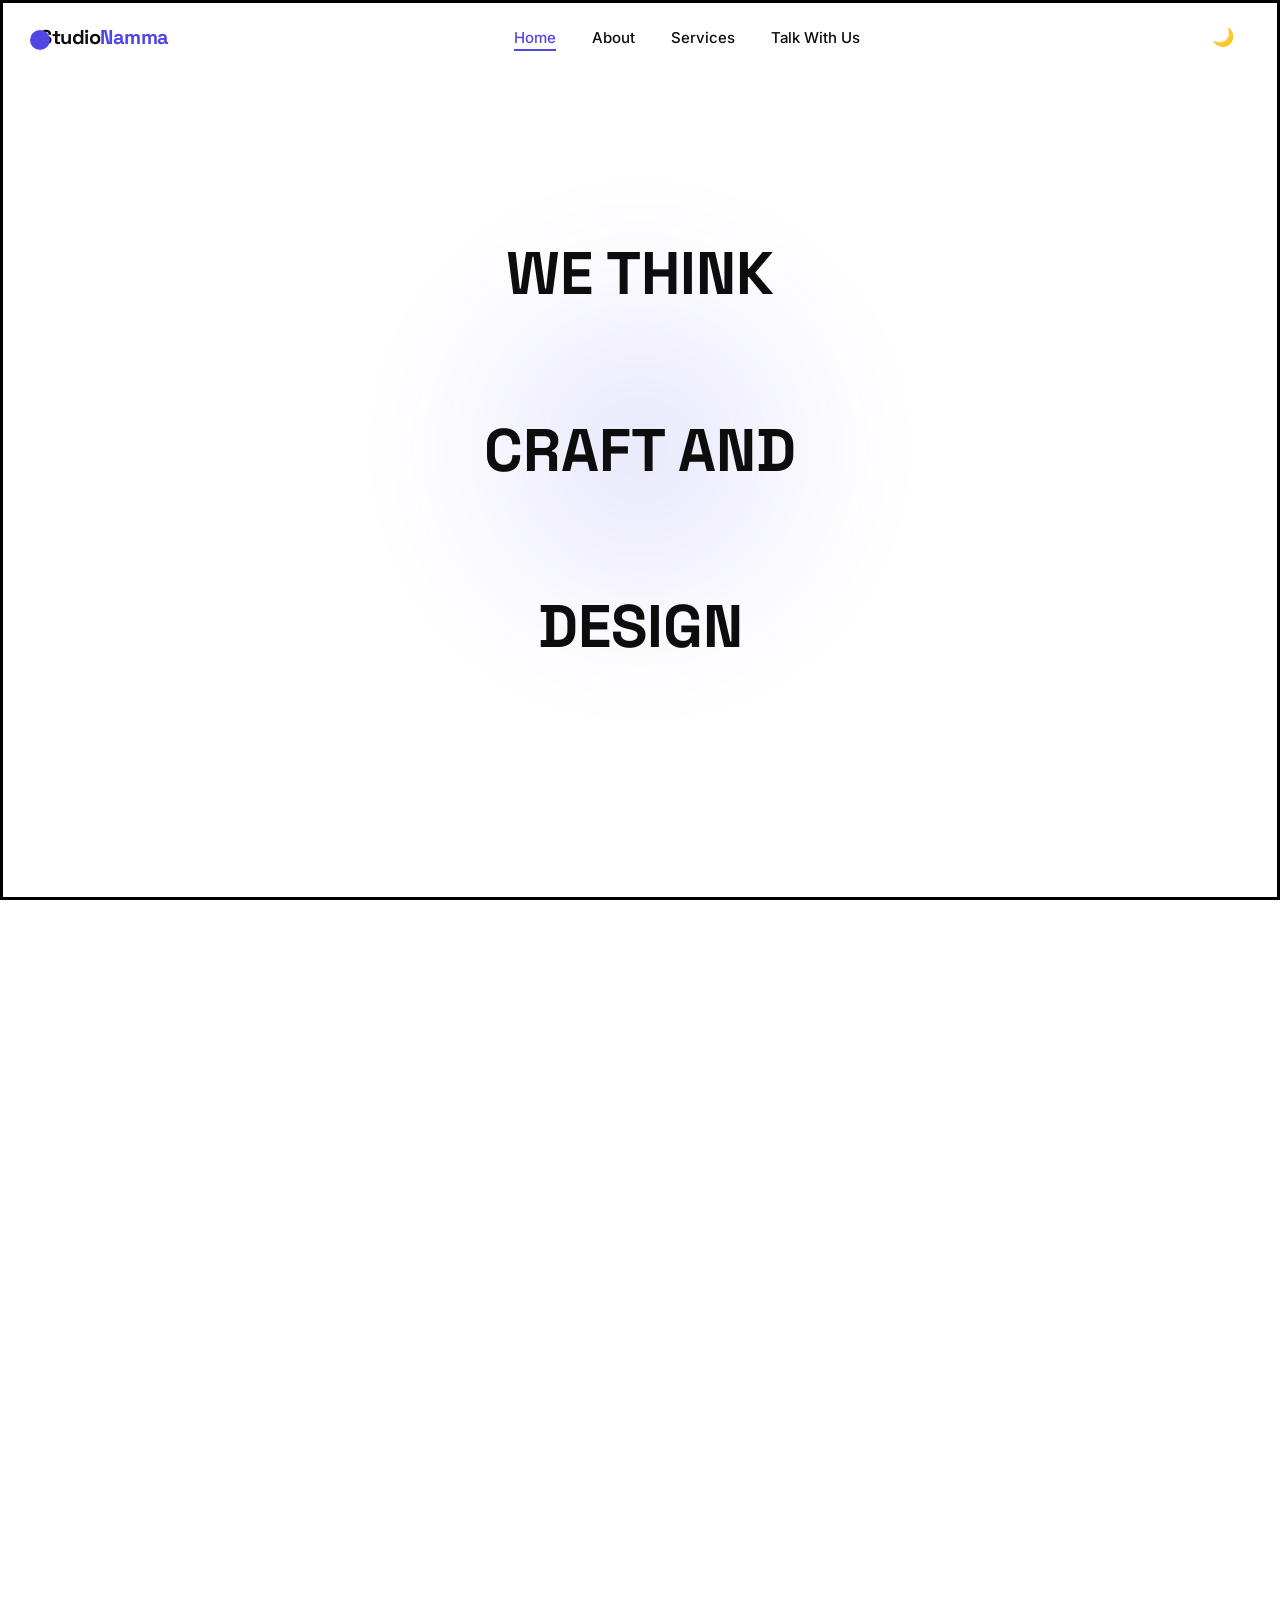
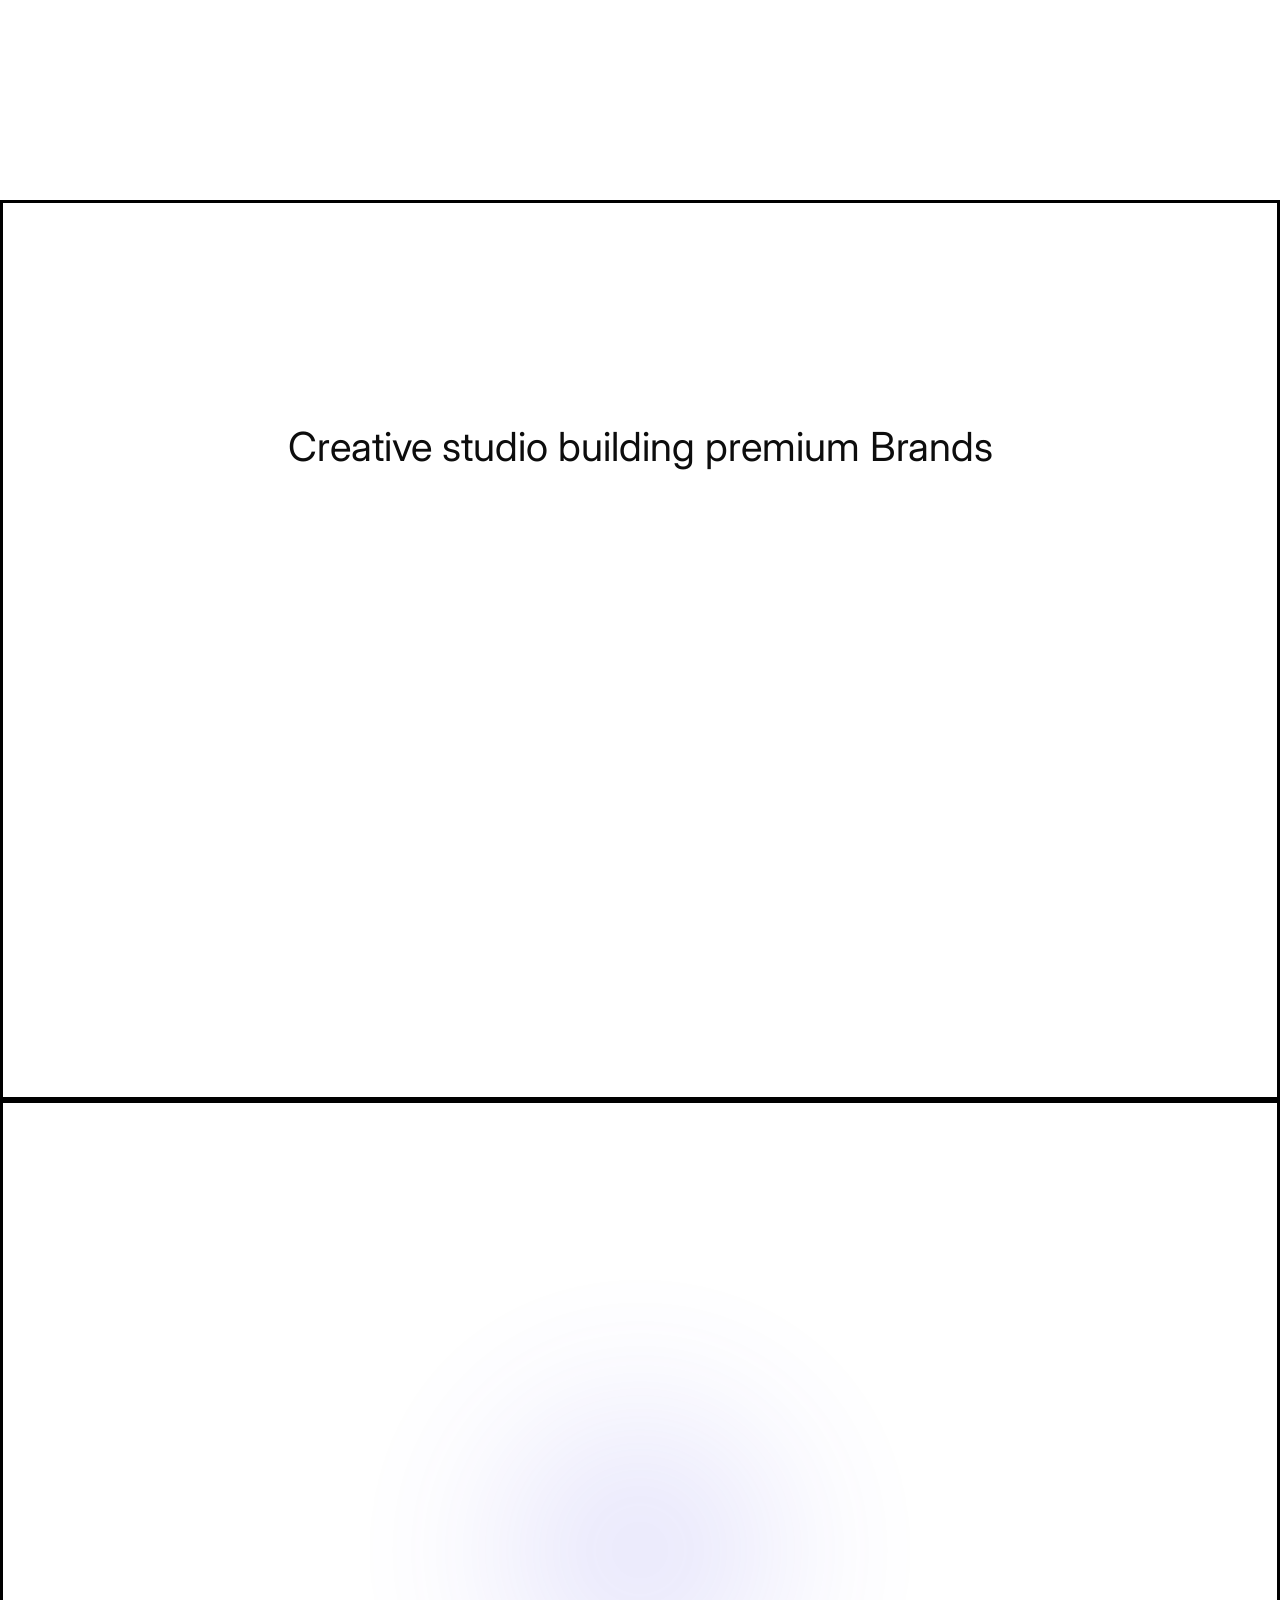
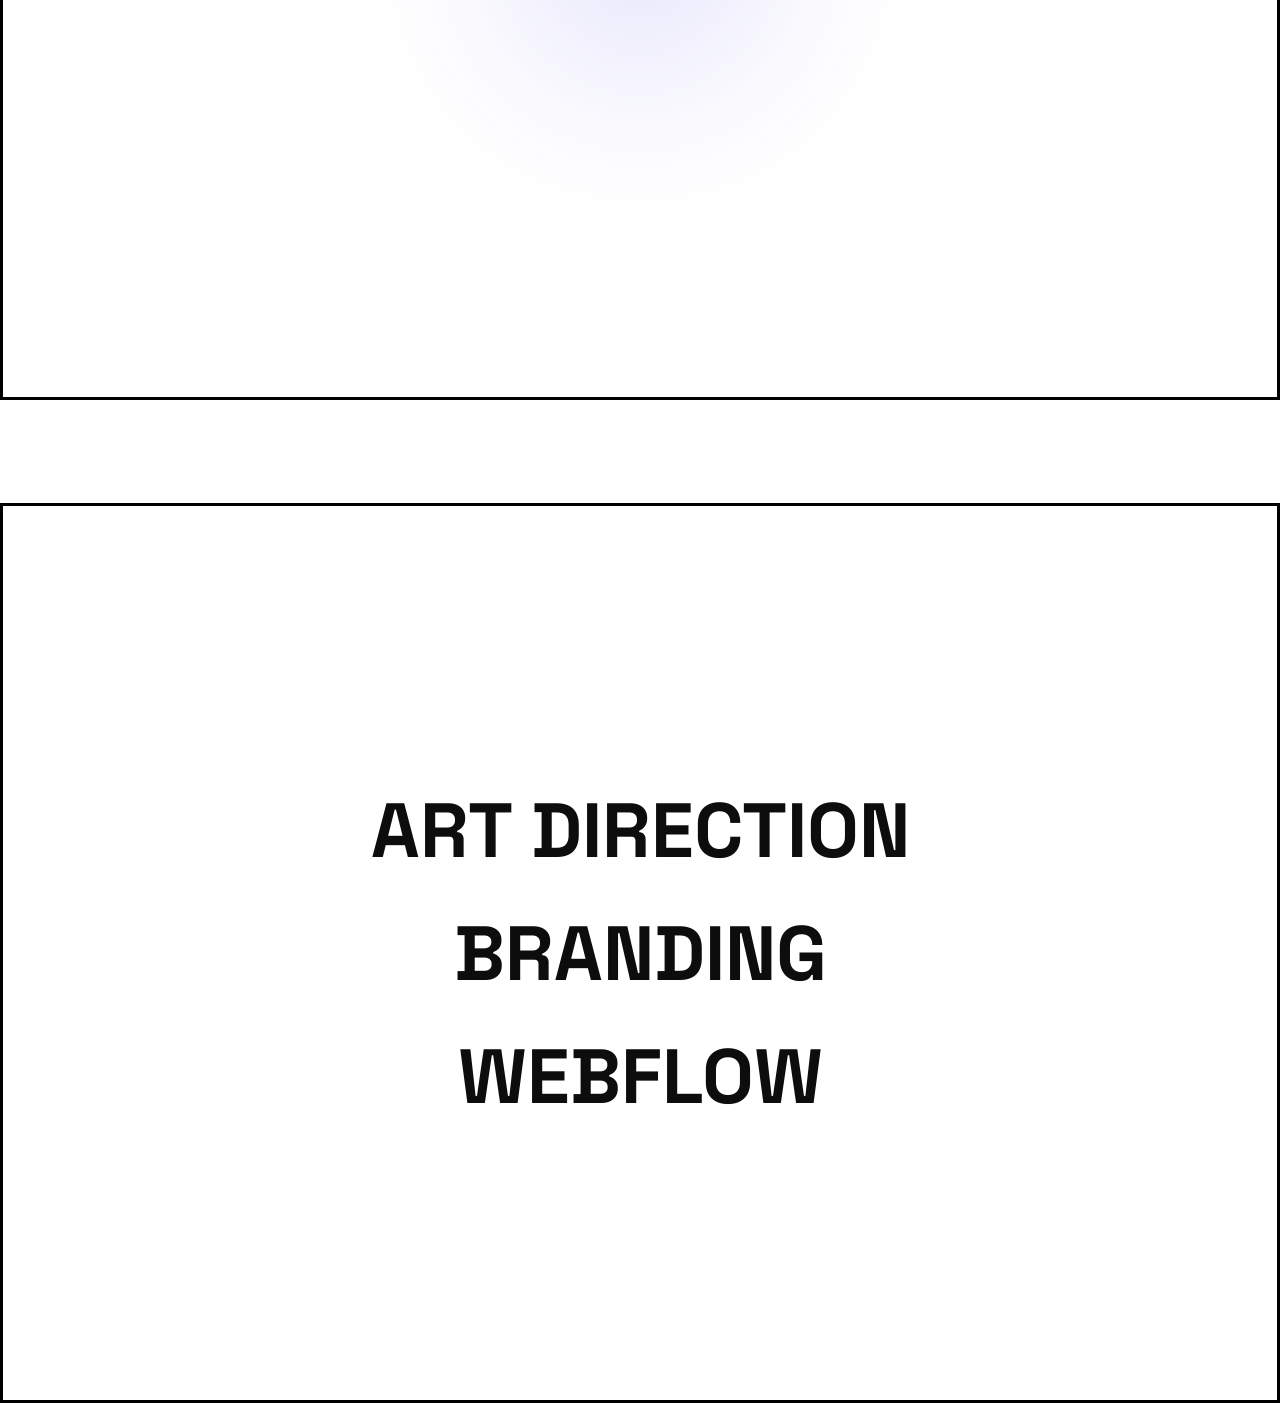
==== commit 30a768e8: "Refactor showcase styles and animations in index.html" ====
--- a/index.html
+++ b/index.html
@@ -84,95 +84,49 @@
     border: 0;
 }
 
-    .showcase {
-    position: relative;
-    height: 100vh;
-    overflow: hidden;
-
-    display: flex;
-    flex-direction: column;
-    justify-content: center;
-    align-items: center;
-
-    gap: 20px;
-}
-
-.showcase h1 {
-    margin: 0;
-    font-size: clamp(45px, 7vw, 110px);
-    font-weight: 700;
-    line-height: 1.1;
-
-    opacity: 0;
-}
-
-
-.showcase-left {
-    animation: slideFromLeft 1.5s cubic-bezier(.16,1,.3,1) forwards;
-}
-
-
-.showcase-center {
-    animation: slideFromTop 1.5s cubic-bezier(.16,1,.3,1) 0.25s forwards;
-}
-
-
-.showcase-right {
-    animation: slideFromRight 1.5s cubic-bezier(.16,1,.3,1) 0.5s forwards;
-}
-
-
-@keyframes slideFromLeft {
-    0% {
-        opacity: 0;
-        transform: translateX(-100vw);
-    }
-
-    70% {
-        opacity: 1;
-        transform: translateX(30px);
-    }
-
-    100% {
-        opacity: 1;
-        transform: translateX(0);
-    }
-}
-
-
-@keyframes slideFromTop {
-    0% {
-        opacity: 0;
-        transform: translateY(-100vh);
-    }
-
-    70% {
-        opacity: 1;
-        transform: translateY(30px);
-    }
-
-    100% {
-        opacity: 1;
-        transform: translateY(0);
-    }
-}
-
-
-@keyframes slideFromRight {
-    0% {
-        opacity: 0;
-        transform: translateX(100vw);
-    }
-
-    70% {
-        opacity: 1;
-        transform: translateX(-30px);
-    }
-
-    100% {
-        opacity: 1;
-        transform: translateX(0);
-    }
+.showcase{
+    height:100vh;
+    display:flex;
+    flex-direction:column;
+    justify-content:center;
+    align-items:center;
+    gap:25px;
+    overflow:hidden;
+}
+
+.showcase h1{
+    font-size:6vw;
+    margin:0;
+    animation-duration:1.2s;
+    animation-fill-mode:both;
+    animation-timing-function:ease-out;
+}
+
+.left{
+    animation:slideLeft 1.2s ease-out;
+}
+
+.up{
+    animation:slideUp 1.2s ease-out .2s both;
+}
+
+.right{
+    animation:slideRight 1.2s ease-out .4s both;
+}
+
+@keyframes slideLeft{
+    from{transform:translateX(-150px);opacity:0;}
+    to{transform:translateX(0);opacity:1;}
+}
+
+@keyframes slideUp{
+    from{transform:translateY(-120px);opacity:0;}
+    to{transform:translateY(0);opacity:1;}
+}
+
+@keyframes slideRight{
+    from{transform:translateX(150px);opacity:0;}
+    to{transform:translateX(0);opacity:1;}
 }
   </style>
 </head>
@@ -261,9 +215,9 @@
 
 
   <section class="section showcase">
-    <h1 class="showcase-left">ART DIRECTION</h1>
-    <h1 class="showcase-center">BRANDING</h1>
-    <h1 class="showcase-right">WEBFLOW</h1>
+    <h1 class="left">ART DIRECTION</h1>
+    <h1 class="up">BRANDING</h1>
+    <h1 class="right">WEBFLOW</h1>
 </section>
 
   <script src="./nav.js"></script>
